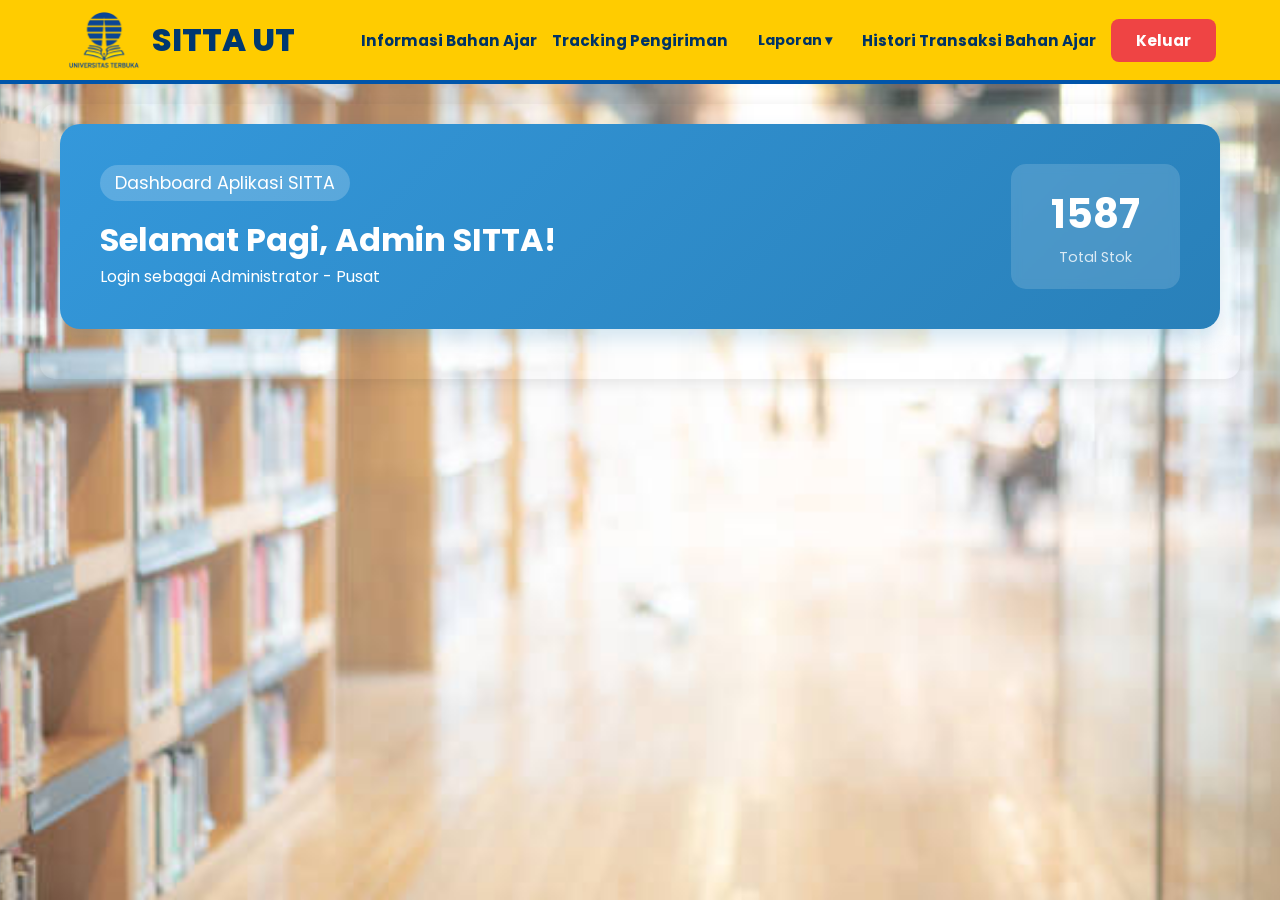
==== dashboard.html @ 7bc42b33 "Update" ====
<!DOCTYPE html>
<html lang="id">
<head>
    <meta charset="UTF-8">
    <meta name="viewport" content="width=device-width, initial-scale=1.0">
    <title>Dashboard SITTA - Universitas Terbuka</title>
    <link rel="stylesheet" href="css/style.css">
    <link href="https://fonts.googleapis.com/css2?family=Poppins:wght@300;400;600;700&display=swap" rel="stylesheet">
</head>
<body>

    
    <!-- NAVIGASI  -->
    <nav class="main-nav">
    <!-- Gabungan Logo & Tulisan sebagai Link Beranda -->
    <a href="dashboard.html" class="nav-brand-container">
        <div class="nav-brand">
            <img src="img/logo_ut.png" alt="Logo UT" class="nav-logo">
            <div class="brand-text">
                <span>SITTA UT</span>
            </div>
        </div>
    </a>

    <!-- Navigasi Menu Rata Kanan -->
    <div class="nav-links">
        <a href="stock.html" class="nav-item">Informasi Bahan Ajar</a>
        <a href="tracking.html" class="nav-item">Tracking Pengiriman</a>
        
        <div class="dropdown">
            <a href="#" class="dropbtn">Laporan ▾</a>
            <div class="dropdown-content">
                <a href="#">Monitoring Progress DO Bahan Ajar</a>
                <a href="#">Rekap Bahan Ajar</a>
            </div>
        </div>

            <a href="histori.html" class="nav-item">Histori Transaksi Bahan Ajar</a>
            <a href="index.html" class="logout-link">Keluar</a>
        </div>
    </nav>

    
        <div class="dashboard-container">
            <div class="welcome-banner">
        <div class="banner-content">
            <span class="badge">Dashboard Aplikasi SITTA</span>
            <!-- ID ini yang akan kita targetkan untuk greeting dan nama -->
            <h1 id="welcomeText">Selamat Datang!</h1> 
            <p id="userRoleText">Login sebagai Administrator - Pusat</p>
        </div>
        <div class="stats-box">
            <span class="stats-number">1587</span>
            <span class="stats-label">Total Stok</span>
        </div>
    </div>


<!-- GREETING --> 
<script>
    function updateDashboardGreeting() {
        const welcomeElement = document.getElementById('welcomeText');
        const roleElement = document.getElementById('userRoleText');
        
        // 1. Ambil Jam Lokal
        const now = new Date();
        const hours = now.getHours();
        let greeting;

        // 2. Logika Waktu
        if (hours >= 5 && hours < 11) {
            greeting = "Selamat Pagi";
        } else if (hours >= 11 && hours < 15) {
            greeting = "Selamat Siang";
        } else if (hours >= 15 && hours < 18) {
            greeting = "Selamat Sore";
        } else {
            greeting = "Selamat Malam";
        }

        // 3. Ambil Data User dari LocalStorage
        const loggedInUser = localStorage.getItem('userNama') || "Admin SITTA";
        const loggedInRole = localStorage.getItem('userRole') || "Administrator - Pusat";

        // 4. Tampilkan Gabungan Sapaan + Nama
        welcomeElement.innerText = `${greeting}, ${loggedInUser}!`;
        roleElement.innerText = "Login sebagai " + loggedInRole;
    }

    // Jalankan fungsi saat halaman dimuat
    window.onload = updateDashboardGreeting;
</script>

</body>
</html>
---- css/style.css ----
/* --- INDEX Styles --- */
:root {
    --ut-blue: #1e60a5;
    --ut-yellow: #fbc02d;
    --text-dark: #2c3e50;
    --text-muted: #7f8c8d;
    --white: #ffffff;
    }

    * {
        margin: 0;
        padding: 0;
        box-sizing: border-box;
        font-family: 'Poppins', sans-serif;
    }

    body.login-body {
    /* 1. Masukkan path/lokasi foto Anda */
        background-image: url("../img/Light.jpg"); 
    
    /* 2. Pastikan foto menutupi seluruh layar dengan rapi */
        background-size: cover; 
    
    /* 3. Posisi foto selalu di tengah */
        background-position: center; 
    
    /* 4. Foto tidak berulang jika layar sangat lebar */
        background-repeat: no-repeat; 
    
    /* 5. Membuat background tetap diam saat konten di-scroll */
        background-attachment: fixed; 
    
    /* Tambahan agar layout tetap di tengah */
        height: 100vh;
        margin: 0;
        display: flex;
        justify-content: center;
        align-items: center;
    }

    /* Font Login */
    #halaman-login * {
        box-sizing: border-box;
        margin: 0;
        padding: 0;
        font-family: 'Segoe UI', Tahoma, Geneva, Verdana, sans-serif;
    }

    /* Kartu Login */
    #halaman-login .login-card {
        background: white;
        padding: 25px 30px;
        border-radius: 15px;
        box-shadow: 0 8px 20px rgba(0,0,0,0.1);
        width: 90%;
        max-width: 340px; /* Ukuran lebar maksimal yang ideal */
        text-align: center;
        z-index: 10;
    }

    /* Logo Lingkaran */
    #halaman-login .ut-circle img {
        width: 100px; 
        height: auto;
    }

    /* Header Text */
    #halaman-login .header-text h1 {
        font-size: 20px;
        color: var(--text-dark);
        font-weight: 700;
        margin-bottom: 2px;
    }

    #halaman-login .header-text p {
        font-size: 11px;
        color: var(--text-muted);
        margin-bottom: 20px;
    }

    /* Form Styling */
    #halaman-login .input-group {
        text-align: left;
        margin-bottom: 12px;
    }

    #halaman-login .input-group label {
        display: block;
        font-size: 12px;
        font-weight: 600;
        margin-bottom: 5px;
        color: var(--text-dark);
    }

    #halaman-login .input-group input {
        width: 100%;
        padding: 10px 12px;
        border: 1px solid #dcdde1;
        border-radius: 8px;
        outline: none;
        background-color: #f9f9f9;
        font-size: 13px;
        transition: 0.3s;
    }

    #halaman-login .input-group input:focus {
        border-color: var(--ut-blue);
        background-color: #fff;
        box-shadow: 0 0 8px rgba(30, 96, 165, 0.2);
    }

    /* Tombol Login */
    #halaman-login .btn-login {
        width: 100%;
        padding: 11px;
        background-color: var(--ut-yellow);
        color: #1a237e;
        border: none;
        border-radius: 8px;
        font-size: 14px;
        font-weight: 700;
        cursor: pointer;
        transition: 0.3s;
        margin-top: 10px;
        box-shadow: 0 4px 6px rgba(0,0,0,0.1);
    }

    #halaman-login .btn-login:hover {
        background-color: #f3cd35;
        transform: translateY(-1px);
    }

    /* Footer Links (Lupa Password & Daftar) */
    #halaman-login .footer-links {
        display: flex;
        justify-content: space-between;
        margin-top: 15px;
        font-size: 12px;
    }

    #halaman-login .footer-links a {
        color: #3498db;
        text-decoration: none;
        font-weight: 600;
    }

    #halaman-login .footer-links a:hover {
        text-decoration: underline;
    }


    /* --- Pop-Up Lupa Password & Daftar --- */
    .swal2-popup {
        width: 450px !important;      /* Lebar kotak pop-up yang ideal */
        padding: 30px !important;     /* Ruang napas di dalam kotak */
        border-radius: 20px !important; /* Sudut kotak yang lebih tumpul/halus */
    }

    .swal2-icon { /* Ukuran Lingkaran Icon (Tanda Seru/Tanya) */
        width: 80px !important;       /* Ukuran lingkaran icon */
        height: 80px !important;      /* Harus sama dengan width agar bulat sempurna */
        margin: 20px auto !important; /* Menaruh tepat di tengah atas */
        border-width: 3px !important; /* Ketebalan garis lingkaran */
    }

    .swal2-icon .swal2-icon-content { /* Ukuran Font Simbol di dalam Lingkaran */
        font-size: 50px !important;   /* Memperbesar tanda 'i' atau '?' agar jelas */
        display: flex !important;
        align-items: center !important;
        justify-content: center !important;
    }

    .swal2-title { /* Ukuran Judul (Lupa Password / Buat Akun) */
        font-size: 22px !important;   /* Ukuran judul yang tegas */
        font-weight: 700 !important;
        color: #444 !important;
    }

    .swal2-html-container { /* Ukuran Teks Penjelasan */
        font-size: 15px !important;   /* Ukuran teks paragraf agar mudah dibaca */
        line-height: 1.6 !important;  /* Jarak antar baris teks agar tidak rapat */
        color: #666 !important;
    }

    .swal2-confirm { /* Ukuran Tombol Tutup / OK */
        padding: 12px 40px !important; /* Tombol dibuat lebih panjang ke samping */
        font-size: 15px !important;
        border-radius: 10px !important;
        margin-top: 15px !important;
    }

    .swal2-confirm:hover {
        filter: brightness(1.1); /* Tombol jadi lebih cerah */
        transform: translateY(-2px); /* Tombol sedikit naik ke atas */
        transition: 0.2s;        /* Transisi halus */
    }


    /* Pop-up Login berhasil dan Login Gagal */
    .my-rounded-popup { /* Container/Kotak Pop-up utama */
        border-radius: 15px !important;  /* kelengkungan sudut kotak agar tidak kaku/tajam */
        padding: 2rem !important;        /* jarak antara tepi kotak dengan konten di dalamnya */
    }

    .my-rounded-popup .swal2-title { /* Bagian Judul (contoh: "Login Berhasil!") */
        font-size: 26px !important;      /* ukuran huruf judul agar terlihat besar dan jelas */
        font-weight: 700 !important;     /* Membuat huruf judul menjadi tebal (bold) */
        color: #444 !important;        /* warna abu-abu gelap yang elegan pada teks judul */
        margin-bottom: 10px !important;  /* jarak antara judul dengan teks penjelasan di bawahnya */
    }

    .my-rounded-popup .swal2-html-container { /* Bagian Teks Penjelasan (contoh: "Selamat datang, Admin SITTA!") */
        font-size: 16px !important;      /* ukuran huruf isi pesan agar nyaman dibaca */
        color: #666 !important;        /* warna abu-abu yang lebih lembut untuk teks penjelasan */
        margin-bottom: 20px !important;  /* jarak antara teks penjelasan dengan tombol di bawahnya */
    }

    .my-confirm-btn { /* Bagian Tombol (contoh: "Lanjutkan" atau "OK") */
        padding: 10px 35px !important;  /* ukuran tombol (10px tinggi, 35px lebar ke samping) */
        font-size: 16px !important;     /* ukuran huruf di dalam tombol */
        font-weight: 600 !important;    /* huruf di dalam tombol agak tebal */
        border-radius: 8px !important;  /* kelengkungan sudut pada tombol agar senada dengan kotak pop-up */
    }

    my-confirm-btn:hover {
        filter: brightness(1.1); /* Tombol jadi lebih cerah */
        transform: scale(1.05);  /* Tombol sedikit membesar */
        transition: 0.2s;        /* Transisi halus */
    }


    /* Akun Demo Box */
    #halaman-login .demo-box {
        margin-top: 20px;
        background-color: #ebf3fb;
        padding: 10px;
        border-radius: 10px;
        text-align: left;
        border-left: 4px solid var(--ut-blue);
    }

    #halaman-login .demo-box span {
        font-weight: 700;
        font-size: 11px;
        color: var(--text-dark);
        display: block;
        margin-bottom: 3px;
    }

    #halaman-login .demo-box p {
        font-size: 11px;
        color: #576574;
        margin: 0;
    }





/* --- DASHBOARD Styles --- */
    /* Container Link Brand */
    .nav-brand-container {
        text-decoration: none; /* Hilangkan garis bawah link */
        display: block;
        transition: all 0.3s ease; /* Durasi efek halus */
    }

    /* Efek "Terangkat" & Membesar Bersamaan */
    .nav-brand-container:hover {
        transform: translateY(-3px) scale(1.03); /* Naik ke atas 3px dan membesar sedikit */
        filter: brightness(1.1); /* Sedikit lebih cerah saat disentuh */
    }

    .nav-brand {
        display: flex;
        align-items: center;
        gap: 8px;
    }

    .nav-logo {
        height: 60px;
    }

    .brand-text {
        display: flex;
        flex-direction: column;
        line-height: 1;
        color: #003366; /* Warna biru tua UT */
        filter: brightness(1.1); /* Sedikit lebih cerah saat disentuh */
    }

    .brand-text span {
        font-weight: 800;
        font-size: 2.0rem;
    }

    /* Layout Navigasi Utama */
    .main-nav {
        display: flex;
        justify-content: space-between;
        align-items: center;
        background-color: #ffcc00; /* Kuning UT */
        padding: 10px 5%;
        border-bottom: 4px solid #0055aa;
    }

    /* --- Navigasi Kanan Tetap Rapi --- */
    .nav-links {
        display: flex;
        align-items: center; /* Kunci agar semua menu sejajar vertikal di tengah */
        gap: 15px;           /* Jarak antar navigasi diperlebar sedikit agar lega */
    }

    .nav-item, .dropbtn {
        text-decoration: none;
        color: #003366;
        font-weight: 700;
        font-size: 0.9rem;  /* Font sedikit diperbesar agar mudah dibaca */
        white-space: nowrap;
        display: flex;
        align-items: center;
    }

    /* --- Container Dasar Dropdown --- */
    .dropdown {
        position: relative;
        display: flex;
        align-items: center;
        height: 100%; /* Mengikuti tinggi navbar */
    }

    /* --- Tombol Utama Laporan --- */
    .dropbtn {
        padding: 10px 15px;  /* Padding dikecilkan agar sejajar dengan navigasi lain */
        cursor: pointer;
        transition: 0.3s;
        border-radius: 5px;  /* Sedikit melengkung saat di-hover merah */
    }

    .arrow {
        font-size: 0.9rem;   /* Ukuran panah disesuaikan */
        margin-left: 6px;
        vertical-align: middle;
    }

    /* Efek Merah saat Laporan disentuh */
    .dropdown:hover .dropbtn {
        background-color: #ef4444; 
        color: white !important;
    }

    /* --- Kotak Isi Dropdown --- */
    .dropdown-content {
        display: none;
        position: absolute;
        background-color: #ffffff;
        min-width: 250px; 
        box-shadow: 0px 8px 16px rgba(0,0,0,0.1);
        z-index: 1000;
        top: 100%; /* Muncul tepat di bawah menu */
        left: 0;
        border-radius: 0 0 8px 8px; /* Lengkungan halus di bawah kotak */
        overflow: hidden;
    }

    .dropdown-content a {
        color: #333333 !important;
        padding: 12px 20px;
        text-decoration: none;
        display: block;
        font-weight: 600;
        font-size: 0.9rem;
        border-bottom: 1px solid #f8f9fa;
        transition: 0.2s;
    }

    .dropdown-content a:hover {
        background-color: #cadff4;
        color: #ef4444 /* Warna teks jadi merah saat hover di list */
    }

    .dropdown:hover .dropdown-content {
        display: block;
    }

    /* --- Navigasi Selain Laporan & Keluar --- */
    .nav-item {
        text-decoration: none; /* Default: tidak ada garis */
        color: #003366;
        font-weight: 700;
        font-size: 0.95rem;
        padding: 10px 0;
        transition: color 0.3s ease;
    }

    /* Efek Hover: Tambah Garis Bawah & Warna Merah */
    .nav-item:hover {
        color: #003366; 
        text-decoration: underline !important; /* Menambah garis bawah saat kursor menempel */
        text-underline-offset: 5px; /* Opsional: memberi jarak antara teks dan garis agar lebih rapi */
    }

    /* --- Khusus Laporan (Dropdown) --- */
    .dropdown:hover .dropbtn {
        background-color: #003366;
        color: white !important;
        text-decoration: none; /* Laporan biasanya tidak pakai underline karena sudah ada box merah */
    }

    /* --- Tombol Keluar --- */
    .logout-link:hover {
        background-color: #003366;
        text-decoration: none; /* Tombol (button style) biasanya tidak pakai underline */
    }

    /* --- Tombol Keluar --- */
    .logout-link {
        background-color: #ef4444;
        color: white ;
        padding: 10px 25px;  /* Menyeimbangkan tinggi dengan teks navigasi */
        border-radius: 8px;  /* Membuat sudut tombol keluar lebih tumpul (seperti gambar) */
        font-weight: 700;
        font-size: 0.95rem;
        text-decoration: none;
        transition: 0.3s;
    }

    .logout-link:hover {
        background-color: #dc2626; /* Merah sedikit lebih gelap saat hover */
        transform: translateY(-2px); /* Efek melayang sedikit */
    }


    /* Hero Section / Banner */
    .welcome-banner {
        background: linear-gradient(135deg, #3498db, #2980b9);
        border-radius: 20px;
        padding: 40px;
        color: white;
        display: flex;
        justify-content: space-between;
        align-items: center;
        margin-bottom: 30px;
        box-shadow: 0 10px 20px rgba(41, 128, 185, 0.2);
    }

    .badge {
        background: rgba(255, 255, 255, 0.2);
        padding: 5px 15px;
        border-radius: 20px;
        font-size: 1.1rem;
        margin-bottom: 15px;
        display: inline-block;
    }

    .stats-box {
        background: rgba(255, 255, 255, 0.15);
        padding: 20px 40px;
        border-radius: 15px;
        text-align: center;
        backdrop-filter: blur(5px);
    }

    .stats-number {
        display: block;
        font-size: 2.5rem;
        font-weight: 700;
    }

    .stats-label {
        font-size: 0.9rem;
        opacity: 0.8;
    }

    /* Grid Kartu */
    .menu-grid {
        display: grid;
        grid-template-columns: repeat(auto-fit, minmax(300px, 1fr));
        gap: 25px;
        margin-bottom: 40px;
    }

    .menu-card {
        background: white;
        padding: 30px;
        border-radius: 15px;
        box-shadow: 0 5px 15px rgba(0,0,0,0.05);
        transition: 0.3s;
    }

    .menu-card:hover {
        transform: translateY(-5px);
        box-shadow: 0 10px 25px rgba(0,0,0,0.1);
    }

    .menu-card h3 {
        color: #2c3e50;
        margin-bottom: 15px;
    }

    .menu-card p {
        font-size: 0.9rem;
        color: #7f8c8d;
        margin-bottom: 20px;
    }

    .btn-action {
        display: inline-block;
        background: #1e60a5;
        color: white;
        padding: 10px 25px;
        border-radius: 8px;
        text-decoration: none;
        font-size: 0.9rem;
        font-weight: 600;
    }

    body {
        /* Gunakan path yang sama dengan halaman login */
        /* Pastikan jumlah titik (..) sesuai dengan struktur folder Anda */
        background-image: url('../img/Light.jpg');
        
        background-size: cover;
        background-position: center;
        background-repeat: no-repeat;
        background-attachment: fixed; /* Agar foto tidak ikut bergeser saat scroll */
        
        margin: 0;
        min-height: 100vh;
    }

    /* Agar konten dashboard tetap terbaca jelas di atas foto */
    .dashboard-container {
        background: 1e60a5a; /* Putih transparan */
        margin: 20px auto;
        padding: 20px;
        border-radius: 15px;
        max-width: 1200px;
        box-shadow: 0 4px 15px rgba(0,0,0,0.1);
    }





/* --- STOCK Styles --- */
    .form-stok {
        margin-bottom: 40px;
    }

    .input-row {
        display: flex;
        gap: 10px;
        flex-wrap: wrap;
    }

    .input-row input {
        flex: 1;
        min-width: 150px;
        padding: 10px 15px;
        border: 1px solid #ddd;
        border-radius: 8px;
        outline: none;
    }

    .btn-tambah {
        background-color: #1e60a5;
        color: white;
        border: none;
        padding: 10px 30px;
        border-radius: 8px;
        font-weight: 600;
        cursor: pointer;
        flex: 0.5;
    }

    .search-container {
        font-family: sans-serif;
        max-width: 1200px;
        margin: 20px auto;
        padding: 20px;
        }

    /* Grid untuk Input (5 kolom) */
    .grid-inputs {
        display: grid;
        grid-template-columns: repeat(5, 1fr);
        gap: 15px;
        margin-bottom: 15px;
        }

    .input-group {
        display: flex;
        flex-direction: column;
        }

    .input-group input {
        padding: 10px;
        border: 1px solid #ddd;
        border-radius: 8px;
        font-size: 14px;
        }

    /* Tombol Cari Full Memanjang */
    .form-stok .btn-search {
        width: 100%;
        /* Padding 14px-16px agar ketebalan tombol pas seperti di gambar */
        padding: 14px 0; 
        
        background-color: #27d07c; 
        color: white;
        border: none;
        
        /* DIUBAH: Dari 30px ke 10px agar kotak dengan sudut tumpul halus */
        border-radius: 10px; 
        
        font-weight: 700;
        font-size: 16px; /* Ukuran font disesuaikan agar proporsional */
        cursor: pointer;
        display: block;
        margin-top: 15px;
        line-height: 1;
        transition: background 0.3s, transform 0.2s;
    }

    .form-stok .btn-search:hover {
        background: #2ecc71;
        transform: scale(1.03);
    }

    /* Tabel Hasil */
    .result-table {
        width: 100%;
        border-collapse: collapse;
        margin-top: 25px;
        display: none; /* Sembunyi sebelum dicari */
        }

    .result-table th, .result-table td {
        border: 1px solid #ddd;
        padding: 12px;
        text-align: left;
        }

    .result-table th {
        background-color: #f8f9fa;
        }

    .error-msg {
        color: #e74c3c;
        font-size: 12px;
        margin-top: 5px;
        display: none;
        }

    /* Tabel Styling */
    .table-container {
        background: white;
        padding: 0;
        border-radius: 15px;
        overflow: hidden;
        box-shadow: 0 10px 20px rgba(0,0,0,0.05);
    }

    table {
        width: 100%;
        border-collapse: collapse;
    }

    th {
        background-color: #1e60a5;
        color: white;
        text-align: center;
        padding: 15px;
        font-size: 0.9rem;
    }

    td {
        padding: 12px 15px;
        border-bottom: 1px solid #eee;
        font-size: 0.85rem;
        text-align: center; /* DITAMBAHKAN: agar semua teks di sel menjadi rata tengah */
    }

    .img-table {
        width: 40px;
        height: 60px;
        object-fit: cover;
        border-radius: 4px;
    }

    .add-stock-container {
        background-color: #f9f9f9;
        padding: 20px;
        border-radius: 10px;
        margin-top: 30px;
        box-shadow: 0 2px 10px rgba(0,0,0,0.05);
    }

    .add-stock-container h3 {
        margin-bottom: 20px;
        color: #333;
    }

    /* Mencari kolom sampul dan memperbesar gambarnya */
    table td img {
        width: 60px;
        height: auto;
        border-radius: 4px;
        transition: transform 0.3s;
        display: block;
        margin: 0 auto; /* Tetap rata tengah secara horizontal dalam sel */
    }

    /* Efek opsional: gambar membesar sedikit saat kursor menempel (hover) */
    table td img:hover {
        transform: scale(2.0);
        cursor: zoom-in;
        z-index: 10;
        position: relative;
    }

    /* Kotak Upload Foto */
    .upload-area {
        border: 2px dashed #ccc;
        padding: 40px;
        text-align: center;
        border-radius: 8px;
        background-color: #fff;
        color: #777;
        cursor: pointer;
        margin-bottom: 20px;
        transition: 0.3s;
    }

    .upload-area:hover {
        border-color: #0055aa;
        background-color: #f0f7ff;
    }

    /* Tata Letak Input */
    .add-stock-form {
        display: flex;
        gap: 15px;
    }

    .add-stock-form input {
        flex: 1;
        padding: 10px 15px;
        border: 1px solid #ddd;
        border-radius: 5px;
        outline: none;
    }

    .add-stock-form input:focus {
        border-color: #0055aa;
    }

    /* Tombol Tambah Hijau */
    .btn-tambah {
        background-color: #2ecc71; /* Warna hijau sesuai gambar */
        color: white;
        border: none;
        padding: 10px 30px;
        border-radius: 5px;
        font-weight: bold;
        cursor: pointer;
        transition: 0.3s;
    }

    .btn-tambah:hover {
        background: #2ecc71;
        transform: scale(1.03);
    }





/* --- TRACKING Styles --- */
    .content-card {
        background: white;
        padding: 35px;
        border-radius: 20px;
        box-shadow: 0 10px 30px rgba(0,0,0,0.05);
        margin-bottom: 25px;
    }

    .subtitle {
        color: var(--text-muted);
        font-size: 0.9rem;
        margin-bottom: 25px;
        line-height: 1.6;
    }

    .search-box-wrapper {
        display: flex;
        gap: 10px;
        margin-bottom: 20px;
    }

    /* Container pembungkus utama */
    .search-box-wrapper {
        display: flex;
        gap: 15px; /* Jarak antara input dan tombol */
        width: 100%;
        margin-bottom: 20px;
    }

    /* Kolom Pencarian mengambil 70% panjang */
    .search-box-wrapper input {
        flex: 70; /* Proporsi 70% */
        padding: 15px 20px;
        border: 2px solid #e0e0e0;
        border-radius: 12px;
        font-size: 1rem;
        outline: none;
        transition: 0.3s;
    }

    /* Kolom Tombol Cari mengambil 30% panjang */
    .btn-search {
        flex: 30; /* Proporsi 30% */
        background: #2ecc71;
        color: white;
        border: none;
        padding: 0; 
        border-radius: 12px;
        font-weight: 700;
        
        /* TAMBAHKAN BARIS INI */
        font-size: 17px; 
        cursor: pointer;
        transition: 0.3s;
        text-align: center;
        
        /* Opsional: Memastikan teks benar-benar di tengah secara vertikal */
        display: flex;
        align-items: center;
        justify-content: center;
    }

    .btn-search:hover {
        background: #2ecc71;
        transform: scale(1.05);
    }

    .hint-box {
        background: #f0f7ff;
        padding: 15px;
        border-radius: 10px;
        font-size: 0.85rem;
        display: flex;
        align-items: center;
        gap: 10px;
    }

    .badge-hint {
        background: #fbc02d;
        padding: 5px 12px;
        border-radius: 6px;
        cursor: pointer;
        font-weight: 700;
        color: #2c3e50;
        transition: 0.2s;
    }

    .badge-hint:hover {
        filter: brightness(0.9);
    }

    /* Progress Bar */
    .progress-container {
        width: 100%;
        background-color: #e9ecef;
        border-radius: 20px;
        height: 25px;
        overflow: hidden;
        margin: 20px 0;
    }

    .progress-bar-fill {
        background: #2ecc71; 
        height: 100%;
        width: 70%; /* Default awal */
        color: white;
        font-size: 0.75rem;
        font-weight: 700;
        display: flex;
        align-items: center;
        justify-content: center;
        transition: width 1s ease-in-out; /* Animasi halus */
    }

    /* Timeline */
    .timeline {
        list-style: none;
        padding-left: 20px;
        margin-top: 20px;
        border-left: 3px solid #1e60a5;
    }

    .timeline li {
        margin-bottom: 25px;
        position: relative;
        font-size: 0.9rem;
        color: #444;
    }

    .timeline li::before {
        content: '';
        position: absolute;
        left: -29px;
        top: 5px;
        width: 15px;
        height: 15px;
        background: #1e60a5;
        border-radius: 50%;
        border: 3px solid white;
    }

    .info-grid, .detail-grid {
        margin: 15px 0;
    }

    .info-grid p, .detail-grid p {
        margin-bottom: 8px;
    }
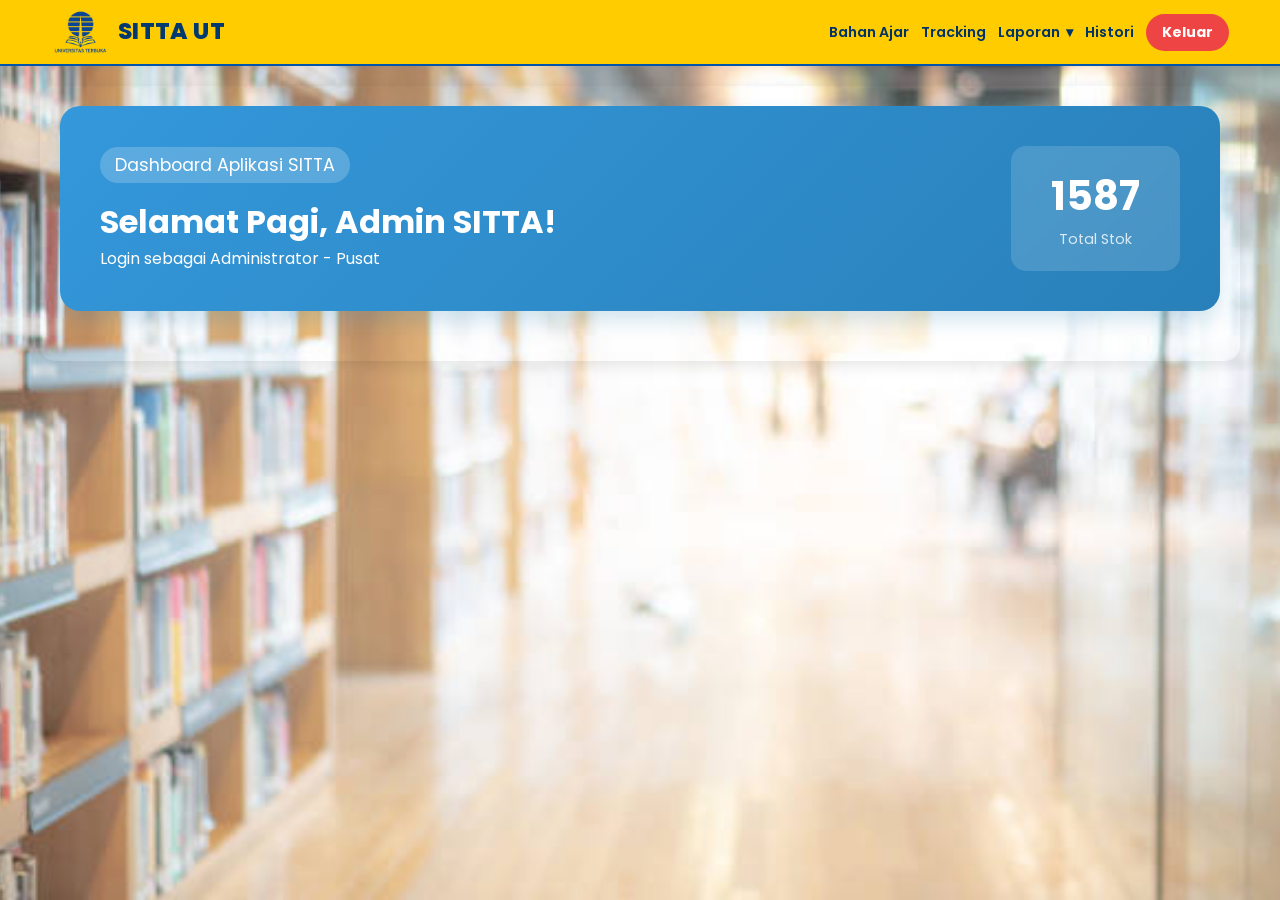
==== commit 55a10c81: "Update baru" ====
--- a/dashboard.html
+++ b/dashboard.html
@@ -5,38 +5,35 @@
     <meta name="viewport" content="width=device-width, initial-scale=1.0">
     <title>Dashboard SITTA - Universitas Terbuka</title>
     <link rel="stylesheet" href="css/style.css">
-    <link href="https://fonts.googleapis.com/css2?family=Poppins:wght@300;400;600;700&display=swap" rel="stylesheet">
+    <link href="https://fonts.googleapis.com/css2?family=Poppins:wght@300;400;600;700&amp;display=swap" rel="stylesheet">
 </head>
 <body>
 
     
-    <!-- NAVIGASI  -->
-    <nav class="main-nav">
-    <!-- Gabungan Logo & Tulisan sebagai Link Beranda -->
-    <a href="dashboard.html" class="nav-brand-container">
-        <div class="nav-brand">
-            <img src="img/logo_ut.png" alt="Logo UT" class="nav-logo">
-            <div class="brand-text">
-                <span>SITTA UT</span>
+    <nav class="main-nav nav-minimal">
+        <a href="dashboard.html" class="nav-brand-container">
+            <div class="nav-brand">
+                <img src="img/logo_ut.png" alt="Logo UT" class="nav-logo">
+                <div class="brand-text">
+                    <span>SITTA UT</span>
+                </div>
             </div>
-        </div>
-    </a>
+        </a>
 
-    <!-- Navigasi Menu Rata Kanan -->
-    <div class="nav-links">
-        <a href="stock.html" class="nav-item">Informasi Bahan Ajar</a>
-        <a href="tracking.html" class="nav-item">Tracking Pengiriman</a>
-        
-        <div class="dropdown">
-            <a href="#" class="dropbtn">Laporan ▾</a>
-            <div class="dropdown-content">
-                <a href="#">Monitoring Progress DO Bahan Ajar</a>
-                <a href="#">Rekap Bahan Ajar</a>
+        <div class="nav-links">
+            <a href="stock.html" class="nav-item">Bahan Ajar</a>
+            <a href="tracking.html" class="nav-item">Tracking</a>
+
+            <div class="dropdown">
+                <a href="#" class="dropbtn">Laporan <span class="arrow">▾</span></a>
+                <div class="dropdown-content">
+                    <a href="#">Monitoring Progress DO Bahan Ajar</a>
+                    <a href="#">Rekap Bahan Ajar</a>
+                </div>
             </div>
-        </div>
 
-            <a href="histori.html" class="nav-item">Histori Transaksi Bahan Ajar</a>
-            <a href="index.html" class="logout-link">Keluar</a>
+            <a href="histori.html" class="nav-item">Histori</a>
+            <a href="index.html" class="logout-link logout-minimal">Keluar</a>
         </div>
     </nav>
 
@@ -92,4 +89,4 @@
 </script>
 
 </body>
-</html>+</html>
--- a/css/style.css
+++ b/css/style.css
@@ -15,27 +15,27 @@
     }
 
     body.login-body {
-    /* 1. Masukkan path/lokasi foto Anda */
-        background-image: url("../img/Light.jpg"); 
-    
-    /* 2. Pastikan foto menutupi seluruh layar dengan rapi */
-        background-size: cover; 
-    
-    /* 3. Posisi foto selalu di tengah */
-        background-position: center; 
-    
-    /* 4. Foto tidak berulang jika layar sangat lebar */
-        background-repeat: no-repeat; 
-    
-    /* 5. Membuat background tetap diam saat konten di-scroll */
-        background-attachment: fixed; 
-    
-    /* Tambahan agar layout tetap di tengah */
-        height: 100vh;
+        background-image:
+            linear-gradient(135deg, rgba(7, 34, 60, 0.72), rgba(19, 79, 132, 0.54)),
+            url("../img/Light.jpg");
+        background-size: cover;
+        background-position: center;
+        background-repeat: no-repeat;
+        background-attachment: fixed;
+        min-height: 100vh;
         margin: 0;
+        padding: 32px 20px;
         display: flex;
         justify-content: center;
         align-items: center;
+    }
+
+    #halaman-login.login-shell {
+        width: min(1080px, 100%);
+        display: grid;
+        grid-template-columns: minmax(320px, 420px) minmax(320px, 1fr);
+        gap: 24px;
+        align-items: stretch;
     }
 
     /* Font Login */
@@ -43,19 +43,38 @@
         box-sizing: border-box;
         margin: 0;
         padding: 0;
-        font-family: 'Segoe UI', Tahoma, Geneva, Verdana, sans-serif;
+        font-family: 'Poppins', sans-serif;
     }
 
     /* Kartu Login */
     #halaman-login .login-card {
-        background: white;
-        padding: 25px 30px;
-        border-radius: 15px;
-        box-shadow: 0 8px 20px rgba(0,0,0,0.1);
-        width: 90%;
-        max-width: 340px; /* Ukuran lebar maksimal yang ideal */
+        background: rgba(255, 255, 255, 0.97);
+        padding: 34px 32px;
+        border-radius: 28px;
+        box-shadow: 0 24px 48px rgba(0,0,0,0.16);
+        width: 100%;
         text-align: center;
         z-index: 10;
+        display: flex;
+        flex-direction: column;
+        justify-content: center;
+        min-height: 640px;
+    }
+
+    #halaman-login .logo-wrapper {
+        margin-bottom: 14px;
+    }
+
+    #halaman-login .ut-circle {
+        width: 120px;
+        height: 120px;
+        margin: 0 auto;
+        border-radius: 50%;
+        background: linear-gradient(180deg, #fff7d6, #ffffff);
+        display: flex;
+        align-items: center;
+        justify-content: center;
+        box-shadow: inset 0 0 0 1px rgba(251, 192, 45, 0.28);
     }
 
     /* Logo Lingkaran */
@@ -66,40 +85,40 @@
 
     /* Header Text */
     #halaman-login .header-text h1 {
-        font-size: 20px;
+        font-size: 28px;
         color: var(--text-dark);
         font-weight: 700;
-        margin-bottom: 2px;
+        margin-bottom: 6px;
     }
 
     #halaman-login .header-text p {
-        font-size: 11px;
+        font-size: 14px;
         color: var(--text-muted);
-        margin-bottom: 20px;
+        margin-bottom: 26px;
     }
 
     /* Form Styling */
     #halaman-login .input-group {
         text-align: left;
-        margin-bottom: 12px;
+        margin-bottom: 15px;
     }
 
     #halaman-login .input-group label {
         display: block;
-        font-size: 12px;
+        font-size: 13px;
         font-weight: 600;
-        margin-bottom: 5px;
+        margin-bottom: 7px;
         color: var(--text-dark);
     }
 
     #halaman-login .input-group input {
         width: 100%;
-        padding: 10px 12px;
+        padding: 13px 14px;
         border: 1px solid #dcdde1;
-        border-radius: 8px;
+        border-radius: 12px;
         outline: none;
         background-color: #f9f9f9;
-        font-size: 13px;
+        font-size: 14px;
         transition: 0.3s;
     }
 
@@ -112,16 +131,16 @@
     /* Tombol Login */
     #halaman-login .btn-login {
         width: 100%;
-        padding: 11px;
+        padding: 13px;
         background-color: var(--ut-yellow);
         color: #1a237e;
         border: none;
-        border-radius: 8px;
-        font-size: 14px;
+        border-radius: 12px;
+        font-size: 15px;
         font-weight: 700;
         cursor: pointer;
         transition: 0.3s;
-        margin-top: 10px;
+        margin-top: 12px;
         box-shadow: 0 4px 6px rgba(0,0,0,0.1);
     }
 
@@ -134,8 +153,9 @@
     #halaman-login .footer-links {
         display: flex;
         justify-content: space-between;
-        margin-top: 15px;
-        font-size: 12px;
+        margin-top: 18px;
+        font-size: 13px;
+        gap: 12px;
     }
 
     #halaman-login .footer-links a {
@@ -231,26 +251,133 @@
 
     /* Akun Demo Box */
     #halaman-login .demo-box {
-        margin-top: 20px;
+        margin-top: 24px;
         background-color: #ebf3fb;
-        padding: 10px;
-        border-radius: 10px;
+        padding: 14px;
+        border-radius: 14px;
         text-align: left;
         border-left: 4px solid var(--ut-blue);
     }
 
     #halaman-login .demo-box span {
         font-weight: 700;
-        font-size: 11px;
+        font-size: 12px;
         color: var(--text-dark);
         display: block;
-        margin-bottom: 3px;
+        margin-bottom: 6px;
     }
 
     #halaman-login .demo-box p {
-        font-size: 11px;
+        font-size: 12px;
         color: #576574;
-        margin: 0;
+        margin: 0 0 4px;
+    }
+
+    #halaman-login .demo-box p:last-child {
+        margin-bottom: 0;
+    }
+
+    #halaman-login .login-side-panel {
+        position: relative;
+        overflow: hidden;
+        padding: 42px 36px;
+        border-radius: 28px;
+        background:
+            radial-gradient(circle at top right, rgba(251, 192, 45, 0.34), transparent 28%),
+            linear-gradient(145deg, rgba(13, 54, 92, 0.96), rgba(34, 112, 183, 0.92));
+        color: #fff;
+        box-shadow: 0 24px 48px rgba(0,0,0,0.16);
+        display: flex;
+        flex-direction: column;
+        justify-content: center;
+        min-height: 640px;
+    }
+
+    #halaman-login .login-side-badge {
+        display: inline-flex;
+        width: fit-content;
+        padding: 8px 12px;
+        border-radius: 999px;
+        background: rgba(255,255,255,0.16);
+        font-size: 0.8rem;
+        font-weight: 700;
+        letter-spacing: 0.06em;
+        text-transform: uppercase;
+        margin-bottom: 18px;
+    }
+
+    #halaman-login .login-side-panel h2 {
+        font-size: 2.25rem;
+        line-height: 1.15;
+        margin-bottom: 14px;
+    }
+
+    #halaman-login .login-side-panel > p {
+        color: rgba(255,255,255,0.86);
+        line-height: 1.8;
+        margin-bottom: 28px;
+        max-width: 480px;
+    }
+
+    #halaman-login .login-side-points {
+        display: grid;
+        gap: 14px;
+    }
+
+    #halaman-login .login-side-point {
+        padding: 16px 18px;
+        border-radius: 18px;
+        background: rgba(255,255,255,0.12);
+        backdrop-filter: blur(10px);
+    }
+
+    #halaman-login .login-side-point strong {
+        display: block;
+        margin-bottom: 6px;
+        font-size: 1rem;
+    }
+
+    #halaman-login .login-side-point span {
+        color: rgba(255,255,255,0.84);
+        font-size: 0.95rem;
+        line-height: 1.65;
+    }
+
+    @media (max-width: 920px) {
+        #halaman-login.login-shell {
+            grid-template-columns: 1fr;
+            max-width: 460px;
+        }
+
+        #halaman-login .login-card,
+        #halaman-login .login-side-panel {
+            min-height: auto;
+        }
+
+        #halaman-login .login-side-panel {
+            order: -1;
+            padding: 28px 24px;
+        }
+
+        #halaman-login .login-side-panel h2 {
+            font-size: 1.7rem;
+        }
+    }
+
+    @media (max-width: 520px) {
+        body.login-body {
+            padding: 18px 14px;
+        }
+
+        #halaman-login .login-card {
+            padding: 26px 20px;
+            border-radius: 22px;
+        }
+
+        #halaman-login .footer-links {
+            flex-direction: column;
+            align-items: flex-start;
+        }
     }
 
 
@@ -658,7 +785,8 @@
         background: white;
         padding: 0;
         border-radius: 15px;
-        overflow: hidden;
+        overflow-x: auto;
+        overflow-y: hidden;
         box-shadow: 0 10px 20px rgba(0,0,0,0.05);
     }
 
@@ -919,10 +1047,1167 @@
         border: 3px solid white;
     }
 
+/* --- STOCK PAGE REFRESH --- */
+    .nav-minimal {
+        padding: 10px 4%;
+        border-bottom-width: 2px;
+        backdrop-filter: blur(10px);
+    }
+
+    .nav-minimal .nav-logo {
+        height: 44px;
+    }
+
+    .nav-minimal .brand-text span {
+        font-size: 1.45rem;
+        letter-spacing: 0.02em;
+    }
+
+    .nav-minimal .nav-links {
+        gap: 12px;
+    }
+
+    .nav-minimal .nav-item,
+    .nav-minimal .dropbtn {
+        font-size: 0.88rem;
+        font-weight: 600;
+        padding: 8px 0;
+    }
+
+    .nav-minimal .nav-item[aria-current="page"] {
+        color: #002c5f;
+        text-decoration: underline;
+        text-underline-offset: 6px;
+    }
+
+    .logout-minimal {
+        padding: 8px 16px;
+        border-radius: 999px;
+        font-size: 0.88rem;
+    }
+
+    .stock-card {
+        overflow: hidden;
+    }
+
+    .stock-header {
+        display: flex;
+        justify-content: space-between;
+        align-items: flex-start;
+        gap: 20px;
+        margin-bottom: 10px;
+    }
+
+    .search-panel {
+        max-width: none;
+        margin: 0;
+        padding: 8px 0 0;
+    }
+
+    .search-single-row {
+        display: grid;
+        grid-template-columns: minmax(0, 1fr) 180px;
+        gap: 14px;
+        align-items: stretch;
+    }
+
+    .search-input-wrap input {
+        width: 100%;
+        min-height: 54px;
+        padding: 0 18px;
+        border: 1px solid #d6dfeb;
+        border-radius: 16px;
+        font-size: 0.98rem;
+        background: #ffffff;
+        transition: border-color 0.2s ease, box-shadow 0.2s ease;
+    }
+
+    .search-input-wrap input:focus,
+    .image-filter-card select:focus {
+        outline: none;
+        border-color: var(--ut-blue);
+        box-shadow: 0 0 0 4px rgba(30, 96, 165, 0.12);
+    }
+
+    .search-panel .btn-search {
+        width: 100%;
+        min-height: 54px;
+        margin-top: 0;
+        border-radius: 16px;
+        background: linear-gradient(135deg, #1e60a5, #14497e);
+    }
+
+    .search-panel .btn-search:hover {
+        background: linear-gradient(135deg, #215f9e, #0f3c68);
+        transform: translateY(-1px);
+    }
+
+    .image-filter-grid {
+        display: grid;
+        grid-template-columns: repeat(2, minmax(0, 1fr));
+        gap: 16px;
+        margin-top: 18px;
+    }
+
+    .image-filter-card {
+        display: grid;
+        grid-template-columns: 72px minmax(0, 1fr);
+        gap: 14px;
+        align-items: center;
+        padding: 16px;
+        background: linear-gradient(180deg, rgba(255,255,255,0.98), rgba(240,245,251,0.95));
+        border: 1px solid #d7e1ee;
+        border-radius: 18px;
+    }
+
+    .filter-visual {
+        width: 72px;
+        height: 72px;
+        border-radius: 18px;
+        display: flex;
+        align-items: center;
+        justify-content: center;
+    }
+
+    .filter-visual img {
+        width: 72px;
+        height: 72px;
+        object-fit: cover;
+    }
+
+    .filter-copy {
+        display: flex;
+        flex-direction: column;
+        gap: 4px;
+    }
+
+    .filter-label {
+        font-size: 0.98rem;
+        font-weight: 700;
+        color: var(--text-dark);
+    }
+
+    .filter-desc {
+        font-size: 0.83rem;
+        line-height: 1.5;
+        color: var(--text-muted);
+    }
+
+    .image-filter-card select {
+        grid-column: 1 / -1;
+        width: 100%;
+        min-height: 46px;
+        padding: 0 14px;
+        border: 1px solid #d6dfeb;
+        border-radius: 12px;
+        background: #fff;
+        color: #29465f;
+        font-size: 0.92rem;
+    }
+
+    .stock-table-wrap {
+        margin-top: 24px;
+    }
+
+    .empty-state {
+        padding: 18px 20px;
+        text-align: center;
+        color: #5f6c7b;
+        font-size: 0.92rem;
+        background: #f8fbff;
+        border-top: 1px solid #e3ebf5;
+    }
+
+    .add-stock-last-row {
+        margin-top: 15px;
+    }
+
+    .stock-status-grid {
+        display: grid;
+        grid-template-columns: repeat(3, minmax(0, 1fr));
+        gap: 16px;
+        margin-bottom: 22px;
+    }
+
+    .stock-alert-card {
+        padding: 18px;
+        border-radius: 20px;
+        border: 1px solid #dfe8f2;
+        background: #fff;
+        box-shadow: 0 12px 24px rgba(18, 52, 80, 0.06);
+    }
+
+    .stock-alert-card strong {
+        display: block;
+        margin: 12px 0 6px;
+        font-size: 2rem;
+        color: #153956;
+    }
+
+    .stock-alert-card p {
+        color: #667b8d;
+        font-size: 0.9rem;
+        line-height: 1.5;
+    }
+
+    .stock-alert-red {
+        background: linear-gradient(180deg, #fff6f5, #ffffff);
+    }
+
+    .stock-alert-yellow {
+        background: linear-gradient(180deg, #fffbea, #ffffff);
+    }
+
+    .stock-alert-green {
+        background: linear-gradient(180deg, #f4fff7, #ffffff);
+    }
+
+    .stock-indicator {
+        display: inline-flex;
+        align-items: center;
+        gap: 8px;
+        width: fit-content;
+        padding: 8px 12px 8px 10px;
+        border-radius: 999px;
+        font-size: 0.82rem;
+        font-weight: 700;
+        line-height: 1;
+        letter-spacing: 0.01em;
+    }
+
+    .stock-indicator-icon {
+        display: inline-flex;
+        align-items: center;
+        justify-content: center;
+        width: 12px;
+        height: 12px;
+        border-radius: 50%;
+        font-size: 0;
+        font-weight: 700;
+        box-shadow: 0 0 0 4px rgba(255, 255, 255, 0.72);
+    }
+
+    .stock-indicator-red {
+        background: #ffefed;
+        color: #b3382f;
+    }
+
+    .stock-indicator-red .stock-indicator-icon {
+        background: #dd4d43;
+    }
+
+    .stock-indicator-yellow {
+        background: #fff7da;
+        color: #9a6a00;
+    }
+
+    .stock-indicator-yellow .stock-indicator-icon {
+        background: #d9a316;
+    }
+
+    .stock-indicator-green {
+        background: #e9f8ef;
+        color: #1f7b43;
+    }
+
+    .stock-indicator-green .stock-indicator-icon {
+        background: #2f9e61;
+    }
+
+    .admin-top-actions {
+        display: flex;
+        align-items: center;
+        gap: 12px;
+        flex-wrap: wrap;
+    }
+
+    .admin-link-btn {
+        width: auto;
+        min-width: 180px;
+        text-decoration: none;
+        display: inline-flex;
+        align-items: center;
+        justify-content: center;
+        margin-top: 0;
+    }
+
+    .admin-mini-grid {
+        grid-template-columns: repeat(2, minmax(0, 1fr));
+    }
+
+    .admin-ghost-btn {
+        min-height: 54px;
+        padding: 0 18px;
+        border-radius: 16px;
+        background: #f6f9fc;
+    }
+
+    .admin-table-wrap {
+        margin-top: 24px;
+    }
+
+    .admin-stock-table {
+        min-width: 1080px;
+    }
+
+    .admin-stock-table th:nth-child(1) { width: 28%; }
+    .admin-stock-table th:nth-child(2) { width: 13%; }
+    .admin-stock-table th:nth-child(3) { width: 14%; }
+    .admin-stock-table th:nth-child(4) { width: 14%; }
+    .admin-stock-table th:nth-child(5) { width: 10%; }
+    .admin-stock-table th:nth-child(6) { width: 7%; }
+    .admin-stock-table th:nth-child(7) { width: 14%; }
+
+    .admin-book-cell {
+        display: flex;
+        align-items: center;
+        gap: 12px;
+        min-width: 220px;
+        text-align: left;
+    }
+
+    .admin-book-copy {
+        display: flex;
+        flex-direction: column;
+        gap: 4px;
+    }
+
+    .admin-book-copy strong,
+    .admin-inline-stack strong,
+    .admin-stock-number {
+        color: #173a55;
+    }
+
+    .admin-book-copy span,
+    .admin-inline-stack span {
+        font-size: 0.78rem;
+        color: #667b8d;
+    }
+
+    .admin-inline-stack {
+        display: flex;
+        flex-direction: column;
+        gap: 4px;
+    }
+
+    .admin-stock-table td:nth-child(1),
+    .admin-stock-table td:nth-child(2),
+    .admin-stock-table td:nth-child(3),
+    .admin-stock-table td:nth-child(4) {
+        text-align: left;
+    }
+
+    .table-action-group {
+        display: flex;
+        flex-direction: row;
+        justify-content: center;
+        align-items: center;
+        gap: 8px;
+        flex-wrap: wrap;
+    }
+
+    .btn-table-action {
+        width: auto;
+        min-width: 64px;
+        padding: 8px 12px;
+        font-size: 0.74rem;
+        border-radius: 10px;
+        white-space: nowrap;
+        line-height: 1.1;
+    }
+
+    .btn-danger {
+        border: 1px solid #efc6c3;
+        background: #fff2f1;
+        color: #bc372d;
+        padding: 8px 12px;
+        border-radius: 14px;
+        font-weight: 700;
+        cursor: pointer;
+    }
+
+    .admin-modal-panel {
+        width: min(860px, calc(100vw - 32px));
+    }
+
+    .admin-modal-body {
+        padding: 24px;
+    }
+
+    .admin-modal-head {
+        margin-bottom: 14px;
+    }
+
+    .admin-modal-head .subtitle {
+        margin-bottom: 0;
+    }
+
+    .admin-inline-form {
+        gap: 16px;
+    }
+
+    @media (max-width: 920px) {
+        .nav-minimal {
+            flex-direction: column;
+            gap: 14px;
+        }
+
+        .nav-minimal .nav-links {
+            flex-wrap: wrap;
+            justify-content: center;
+        }
+
+        .search-single-row,
+        .image-filter-grid {
+            grid-template-columns: 1fr;
+        }
+
+        .stock-status-grid {
+            grid-template-columns: 1fr;
+        }
+    }
+
+    @media (max-width: 640px) {
+        .content-card {
+            padding: 24px 18px;
+        }
+
+        .image-filter-card {
+            grid-template-columns: 60px minmax(0, 1fr);
+            padding: 14px;
+        }
+
+        .filter-visual,
+        .filter-visual img {
+            width: 60px;
+            height: 60px;
+        }
+
+        th,
+        td {
+            padding: 10px 8px;
+            font-size: 0.8rem;
+        }
+
+        .admin-mini-grid {
+            grid-template-columns: 1fr;
+        }
+
+        .admin-top-actions {
+            width: 100%;
+        }
+
+        .admin-top-actions > * {
+            width: 100%;
+        }
+
+        .admin-book-cell {
+            min-width: 180px;
+        }
+
+        .admin-modal-body {
+            padding: 18px;
+        }
+    }
+
     .info-grid, .detail-grid {
         margin: 15px 0;
     }
 
     .info-grid p, .detail-grid p {
         margin-bottom: 8px;
-    }+    }
+
+/* --- USER PORTAL --- */
+    .user-page-shell {
+        display: flex;
+        flex-direction: column;
+        gap: 24px;
+    }
+
+    .user-nav {
+        background: linear-gradient(135deg, #ffe27a, #ffd24a);
+    }
+
+    .user-hero {
+        display: grid;
+        grid-template-columns: minmax(0, 1.7fr) minmax(220px, 0.7fr);
+        gap: 20px;
+        padding: 28px 30px;
+        border-radius: 24px;
+        background: linear-gradient(135deg, rgba(10, 62, 115, 0.94), rgba(33, 111, 184, 0.9));
+        color: #fff;
+        box-shadow: 0 18px 32px rgba(14, 59, 104, 0.22);
+    }
+
+    .user-badge {
+        display: inline-flex;
+        align-items: center;
+        width: fit-content;
+        padding: 7px 12px;
+        border-radius: 999px;
+        background: rgba(255, 255, 255, 0.18);
+        font-size: 0.78rem;
+        font-weight: 700;
+        letter-spacing: 0.06em;
+        text-transform: uppercase;
+    }
+
+    .user-badge-soft {
+        background: #eef5ff;
+        color: #1e60a5;
+    }
+
+    .user-hero-copy h1 {
+        margin: 14px 0 12px;
+        font-size: 2.2rem;
+        line-height: 1.1;
+    }
+
+    .user-hero-copy p {
+        max-width: 700px;
+        color: rgba(255, 255, 255, 0.86);
+        line-height: 1.7;
+    }
+
+    .user-hero-stat {
+        display: flex;
+        flex-direction: column;
+        justify-content: center;
+        align-items: center;
+        border-radius: 22px;
+        background: rgba(255, 255, 255, 0.14);
+        backdrop-filter: blur(8px);
+        text-align: center;
+    }
+
+    .user-hero-stat strong {
+        font-size: 3rem;
+        line-height: 1;
+        margin-bottom: 8px;
+    }
+
+    .section-head {
+        display: flex;
+        justify-content: space-between;
+        align-items: flex-start;
+        gap: 20px;
+        margin-bottom: 20px;
+    }
+
+    .section-head h2 {
+        margin-bottom: 8px;
+        color: #153956;
+    }
+
+    .user-search-wrap {
+        min-width: 280px;
+    }
+
+    .user-search-wrap input,
+    .user-order-form textarea,
+    .user-order-form input,
+    .user-order-form select {
+        width: 100%;
+        border: 1px solid #d5dfeb;
+        border-radius: 14px;
+        padding: 14px 16px;
+        font-size: 0.95rem;
+        background: #fff;
+        transition: border-color 0.2s ease, box-shadow 0.2s ease;
+    }
+
+    .user-search-wrap input:focus,
+    .user-order-form textarea:focus,
+    .user-order-form input:focus,
+    .user-order-form select:focus {
+        outline: none;
+        border-color: #1e60a5;
+        box-shadow: 0 0 0 4px rgba(30, 96, 165, 0.12);
+    }
+
+    .catalog-grid {
+        display: grid;
+        grid-template-columns: repeat(auto-fit, minmax(220px, 1fr));
+        gap: 18px;
+    }
+
+    .catalog-card {
+        display: flex;
+        flex-direction: column;
+        background: linear-gradient(180deg, #ffffff, #f7fbff);
+        border: 1px solid #dfebf6;
+        border-radius: 22px;
+        overflow: hidden;
+        box-shadow: 0 12px 26px rgba(20, 73, 126, 0.08);
+    }
+
+    .catalog-cover {
+        width: 100%;
+        height: 250px;
+        object-fit: cover;
+        background: #edf4fa;
+    }
+
+    .catalog-content {
+        display: flex;
+        flex-direction: column;
+        gap: 12px;
+        padding: 18px;
+        height: 100%;
+    }
+
+    .catalog-chip {
+        display: inline-flex;
+        width: fit-content;
+        padding: 6px 10px;
+        border-radius: 999px;
+        background: #edf4ff;
+        color: #1e60a5;
+        font-size: 0.76rem;
+        font-weight: 700;
+    }
+
+    .catalog-content h3 {
+        color: #14354f;
+        line-height: 1.35;
+    }
+
+    .catalog-code {
+        font-size: 0.84rem;
+        color: #5d7182;
+    }
+
+    .catalog-copy {
+        color: #506575;
+        font-size: 0.92rem;
+        line-height: 1.6;
+        flex: 1;
+    }
+
+    .catalog-footer {
+        display: flex;
+        justify-content: space-between;
+        align-items: center;
+        gap: 12px;
+        color: #173a55;
+        font-size: 0.88rem;
+    }
+
+    .catalog-stock-line {
+        display: flex;
+        align-items: center;
+        justify-content: space-between;
+        gap: 12px;
+        flex-wrap: wrap;
+    }
+
+    .catalog-stock-count {
+        font-size: 0.84rem;
+        font-weight: 600;
+        color: #5f7384;
+    }
+
+    .catalog-region-tag {
+        display: inline-flex;
+        align-items: center;
+        width: fit-content;
+        padding: 7px 10px;
+        border-radius: 999px;
+        background: #f3f7fb;
+        color: #4c667b;
+        font-size: 0.78rem;
+        font-weight: 600;
+    }
+
+    .catalog-actions {
+        display: grid;
+        grid-template-columns: 1fr 1fr;
+        gap: 10px;
+    }
+
+    .btn-secondary {
+        border: 1px solid #cfe0f1;
+        background: #fff;
+        color: #1b4e7f;
+        padding: 12px 14px;
+        border-radius: 14px;
+        font-weight: 700;
+        cursor: pointer;
+    }
+
+    .catalog-order-btn,
+    .order-submit,
+    .modal-order-btn {
+        min-height: 48px;
+        border-radius: 14px;
+    }
+
+    .catalog-actions .btn-search,
+    .order-actions .btn-search,
+    .user-tracking-search .btn-search,
+    .modal-link-btn {
+        flex: initial;
+        text-decoration: none;
+    }
+
+    .modal-link-btn {
+        display: flex;
+        align-items: center;
+        justify-content: center;
+        width: 100%;
+        margin-top: 6px;
+    }
+
+    .user-order-form {
+        display: flex;
+        flex-direction: column;
+        gap: 18px;
+    }
+
+    .user-order-form .input-group {
+        margin-bottom: 0;
+    }
+
+    .user-order-form .input-group label {
+        display: block;
+        margin-bottom: 8px;
+        font-size: 0.88rem;
+        font-weight: 700;
+        color: #27445c;
+    }
+
+    .user-form-grid {
+        display: grid;
+        grid-template-columns: repeat(3, minmax(0, 1fr));
+        gap: 16px;
+    }
+
+    .order-actions {
+        display: flex;
+        align-items: center;
+        gap: 16px;
+        flex-wrap: wrap;
+    }
+
+    .order-actions .btn-search {
+        width: auto;
+        min-width: 220px;
+        margin-top: 0;
+        background: linear-gradient(135deg, #1e60a5, #184d81);
+    }
+
+    .order-feedback {
+        font-size: 0.92rem;
+        color: #215c3a;
+        font-weight: 600;
+    }
+
+    .order-feedback a {
+        color: #1e60a5;
+        font-weight: 700;
+    }
+
+    .user-tracking-search {
+        margin-bottom: 14px;
+    }
+
+    .user-hints {
+        flex-wrap: wrap;
+    }
+
+    .tracking-feedback {
+        min-height: 22px;
+        margin-bottom: 4px;
+        color: #b33c2e;
+        font-size: 0.9rem;
+        font-weight: 600;
+    }
+
+    .user-tracking-card {
+        margin-top: 20px;
+        background: linear-gradient(180deg, #fbfdff, #f3f8fd);
+        border: 1px solid #dbe7f2;
+        border-radius: 20px;
+        padding: 24px;
+    }
+
+    .book-modal[hidden] {
+        display: none;
+    }
+
+    .book-modal {
+        position: fixed;
+        inset: 0;
+        z-index: 2000;
+    }
+
+    .book-modal-backdrop {
+        position: absolute;
+        inset: 0;
+        background: rgba(7, 26, 43, 0.58);
+    }
+
+    .book-modal-panel {
+        position: relative;
+        z-index: 1;
+        width: min(920px, calc(100vw - 32px));
+        margin: 70px auto;
+        border-radius: 26px;
+        background: #fff;
+        box-shadow: 0 28px 60px rgba(5, 32, 58, 0.28);
+        overflow: hidden;
+    }
+
+    .book-modal-body {
+        display: grid;
+        grid-template-columns: minmax(260px, 0.8fr) minmax(0, 1.2fr);
+        gap: 24px;
+        padding: 24px;
+    }
+
+    .book-modal-body img {
+        width: 100%;
+        height: 100%;
+        max-height: 420px;
+        object-fit: cover;
+        border-radius: 20px;
+        background: #edf3f8;
+    }
+
+    .book-modal-copy {
+        display: flex;
+        flex-direction: column;
+        gap: 14px;
+        color: #28445c;
+    }
+
+    .book-modal-copy h3 {
+        font-size: 1.8rem;
+        color: #12354f;
+    }
+
+    .modal-meta {
+        color: #688093;
+        font-size: 0.92rem;
+    }
+
+    .modal-close {
+        position: absolute;
+        top: 14px;
+        right: 16px;
+        width: 42px;
+        height: 42px;
+        border: none;
+        border-radius: 999px;
+        background: rgba(10, 45, 76, 0.08);
+        color: #173a55;
+        font-size: 1.6rem;
+        cursor: pointer;
+        z-index: 2;
+    }
+
+    body.modal-open {
+        overflow: hidden;
+    }
+
+    @media (max-width: 980px) {
+        .user-hero,
+        .book-modal-body,
+        .user-form-grid {
+            grid-template-columns: 1fr;
+        }
+
+        .section-head {
+            flex-direction: column;
+        }
+
+        .user-search-wrap {
+            width: 100%;
+            min-width: 0;
+        }
+    }
+
+    @media (max-width: 720px) {
+        .user-hero {
+            padding: 22px 18px;
+        }
+
+        .catalog-actions {
+            grid-template-columns: 1fr;
+        }
+
+        .book-modal-panel {
+            margin: 24px auto;
+        }
+
+        .book-modal-body {
+            padding: 18px;
+        }
+    }
+
+
+
+
+
+
+
+
+
+/*TUGAS 2*/
+
+
+/* Container Header Utama */
+.stock-header {
+    display: flex;
+    flex-direction: column;   /* Menyusun konten (judul, subjudul, lalu tombol) ke bawah */
+    align-items: flex-start;  /* Memastikan semua elemen rata kiri */
+    gap: 16px;                /* Memberi jarak vertikal antar elemen */
+    margin-bottom: 28px;
+    width: 100%;
+}
+
+/* Memastikan area teks memanjang penuh tanpa batasan padding */
+.stock-header > div:first-child {
+    width: 100%;
+    padding-right: 0;         /* Reset padding kanan agar teks memanjang penuh */
+    box-sizing: border-box;
+}
+
+.stock-header h1 {
+    margin: 0 0 8px 0;
+}
+
+.stock-header .subtitle {
+    margin: 0;
+    width: 100%;              /* Teks penjelasan memenuhi area hingga ke pinggir kiri-kanan */
+}
+
+/* Container Aksi Tombol di bawah deskripsi */
+.admin-top-actions {
+    display: block;           /* Mengubah menjadi block/flex full width */
+    width: 100%;              /* Membuka ruang selebar container utama */
+    margin-top: 4px;          /* Jarak tambahan dari subjudul ke tombol */
+}
+
+/* Tombol Tambah Buku Baru Full Width */
+#openAddBookBtn {
+    background-color: #2ecc71;
+    color: #ffffff;
+    font-family: 'Poppins', sans-serif;
+    font-size: 16px;
+    font-weight: 600;
+    
+    padding: 12px 0;          /* Padding kiri-kanan diset 0 karena lebarnya sudah 100% */
+    width: 100%;              /* Membuat tombol memanjang penuh ke samping kiri-kanan */
+    
+    border: none;
+    border-radius: 8px;       /* Kelengkungan sudut serasi dengan tombol Cari */
+    cursor: pointer;
+    text-align: center;       /* Memastikan teks tombol berada tepat di tengah-tengah */
+    display: block;
+    box-sizing: border-box;
+    transition: background-color 0.2s ease, transform 0.1s ease;
+}
+
+/* Efek Hover & Ditekan */
+#openAddBookBtn:hover {
+    background-color: #27ae60;
+}
+
+#openAddBookBtn:active {
+    transform: scale(0.995);  /* Efek sedikit mengecil saat diklik */
+}
+
+
+    
+/* Pastikan card utama menyusun kontennya ke kiri */
+.image-filter-card {
+    display: flex;
+    flex-direction: column;
+    align-items: flex-start; /* Memaksa semua elemen di dalamnya mulai dari kiri */
+    justify-content: space-between;
+    background: #f8fafc;
+    border: 1px solid #e2e8f0;
+    border-radius: 16px;
+    padding: 24px;
+    gap: 20px;
+    width: 100%;
+    box-sizing: border-box;
+}
+
+/* Mengatur baris konten bagian atas (ikon + teks) */
+.filter-header-content {
+    display: flex;
+    flex-direction: column;  /* Mengubah tumpukan ikon dan teks menjadi vertikal kebawah */
+    align-items: flex-start; /* Membuat ikon dan teks rata kiri */
+    gap: 12px;
+    width: 100%;
+    text-align: left;        /* Memastikan text di dalamnya rata kiri */
+}
+
+/* Jika Anda ingin ikon dan teks tetap bersebelahan (horizontal) tetapi rapat kiri, gunakan ini: */
+/* .filter-header-content {
+    display: flex;
+    flex-direction: row;     
+    align-items: center;     
+    justify-content: flex-start; 
+    gap: 16px;
+    width: 100%;
+    text-align: left;
+}
+*/
+
+/* Mengatur pembungkus teks judul & deskripsi */
+.filter-copy {
+    display: flex;
+    flex-direction: column;
+    align-items: flex-start; /* Rata kiri untuk text block */
+    gap: 4px;
+    text-align: left;        /* Menghilangkan efek center jika ada */
+}
+
+.filter-label {
+    font-size: 16px;
+    font-weight: 700;
+    color: #1e293b;
+}
+
+.filter-desc {
+    font-size: 13px;
+    color: #64748b;
+    line-height: 1.4;
+}
+
+/* Bungkus Select Box agar lebarnya penuh mengikuti card */
+.select-wrapper {
+    position: relative;
+    width: 100%;
+}
+
+.custom-select {
+    width: 100%;
+    padding: 12px 40px 12px 16px;
+    font-family: 'Poppins', sans-serif;
+    font-size: 14px;
+    color: #334155;
+    background-color: #ffffff;
+    border: 1px solid #cbd5e1;
+    border-radius: 12px;
+    text-align: left; /* Memastikan teks di dalam select box rata kiri */
+    appearance: none;
+    -webkit-appearance: none;
+    -moz-appearance: none;
+    cursor: pointer;
+}
+
+
+/* ==========================================================================
+    KODE FIX KONSISTENSI UKURAN DAN PERATAAN COVER BUKU (TARUH DI PALING BAWAH)
+   ========================================================================== */
+
+/* 1. Reset aturan penengah otomatis yang merusak keselarasan teks */
+#mainTableBody table td img,
+#mainTableBody td img,
+#mainTableBody .img-table {
+    width: 45px !important;
+    min-width: 45px !important;
+    max-width: 45px !important;
+    
+    height: 60px !important;
+    min-height: 60px !important;
+    max-height: 60px !important;
+    
+    object-fit: cover !important; /* Memotong sisa gambar agar presisi */
+    border-radius: 4px !important;
+    display: block !important;
+    margin: 0 !important; /* Menghilangkan margin auto yang mendorong teks */
+    transform: none !important; /* Mencegah bug distorsi */
+}
+
+/* 2. Mengunci flexbox wadah buku agar sejajar lurus ke bawah */
+.admin-book-cell {
+    display: flex !important;
+    align-items: center !important;
+    justify-content: flex-start !important;
+    gap: 16px !important; /* Jarak konstan antara gambar & teks */
+    width: 100% !important;
+    text-align: left !important;
+}
+
+/* 3. Menghilangkan spasi liar pada kolom teks judul */
+.admin-book-copy {
+    display: flex !important;
+    flex-direction: column !important;
+    justify-content: center !important;
+    gap: 4px !important;
+    padding-left: 0 !important;
+    margin-left: 0 !important;
+    text-align: left !important;
+}
+
+/* 4. Memaksa kolom tabel rata tengah secara vertikal */
+#mainTableBody tr td {
+    vertical-align: middle !important;
+}
+
+
+
+/* ==========================================================================
+    PERBAIKAN TOTAL: STRUKTUR KARTU KATALOG UT SEJAJAR & SIMETRIS
+   ========================================================================== */
+
+/* 1. Paksa kontainer kartu memiliki tinggi seragam berbasis Flexbox */
+.catalog-card {
+    display: flex !important;
+    flex-direction: column !important;
+    height: 100% !important;
+    min-height: 520px !important; /* Mengunci tinggi minimal seluruh kartu */
+    justify-content: flex-start !important;
+}
+
+/* 2. Mengatur pembungkus konten utama */
+.catalog-card .catalog-content {
+    display: flex !important;
+    flex-direction: column !important;
+    flex-grow: 1 !important;
+    height: 100% !important;
+}
+
+/* 3. MENGUNCI TINGGI JUDUL BUKU (Maksimal 2 baris)
+   Ini menahan agar judul 1 baris dan 2 baris tidak merusak ke sejajaran bawah */
+.catalog-card .catalog-content h3 {
+    display: -webkit-box !important;
+    -webkit-line-clamp: 2 !important;
+    -webkit-box-orient: vertical !important;
+    overflow: hidden !important;
+    height: 48px !important;       /* Mengunci tinggi judul */
+    line-height: 24px !important;
+    margin-top: 8px !important;
+    margin-bottom: 4px !important;
+}
+
+/* 4. MENGUNCI TINGGI DESKRIPSI (.catalog-copy)
+   Membuat ruang teks deskripsi semua kartu sama rata */
+.catalog-card .catalog-copy {
+    display: -webkit-box !important;
+    -webkit-line-clamp: 2 !important;
+    -webkit-box-orient: vertical !important;
+    overflow: hidden !important;
+    text-overflow: ellipsis !important;
+    
+    height: 40px !important;       /* Tinggi dikunci untuk 2 baris teks */
+    line-height: 20px !important;
+    margin-top: 8px !important;
+    margin-bottom: 16px !important;
+}
+
+/* 5. MEMAKSA FOOTER DAN TOMBOL SELALU DI DASAR KARTU */
+.catalog-card .catalog-footer {
+    margin-top: auto !important;   /* Menarik harga ke posisi paling bawah */
+    margin-bottom: 12px !important;
+}
+
+.catalog-card .catalog-actions {
+    margin-top: 0 !important;      /* Mengunci tombol Detail & Pesan di bawah */
+}
